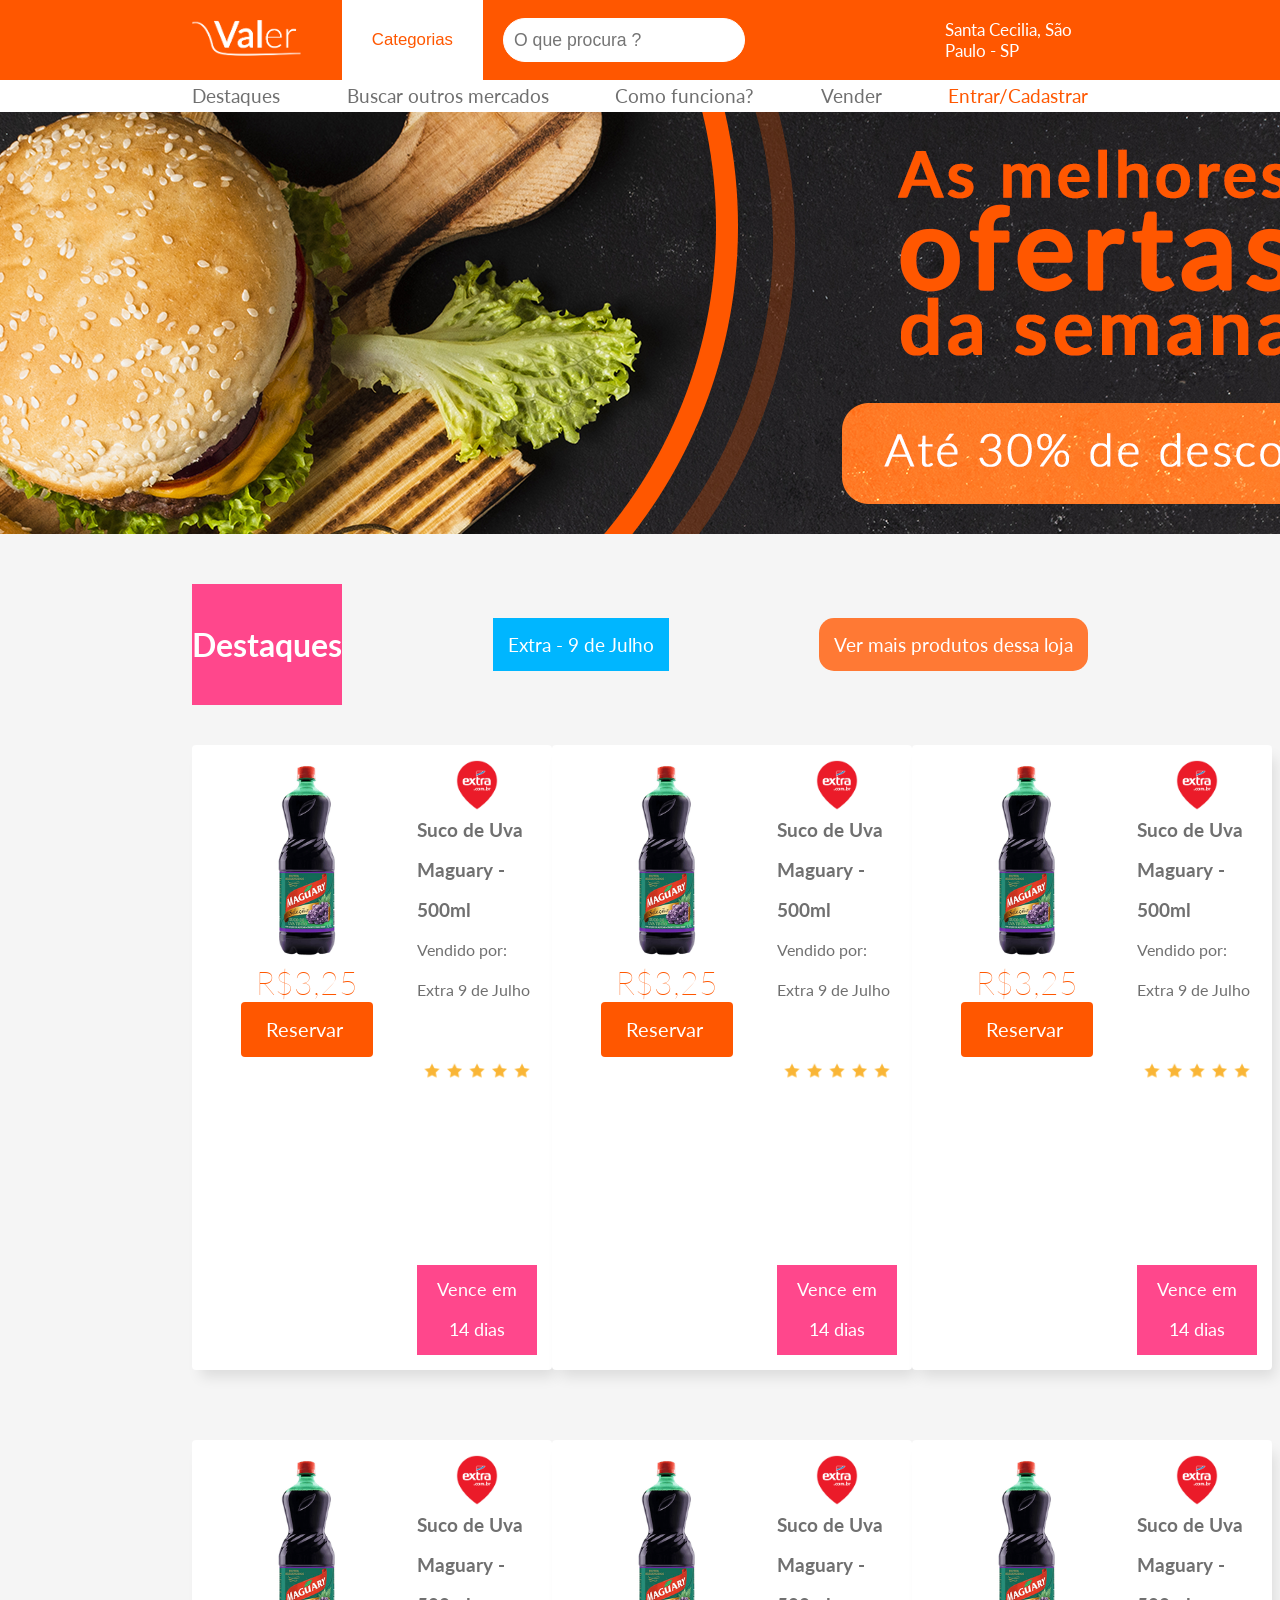
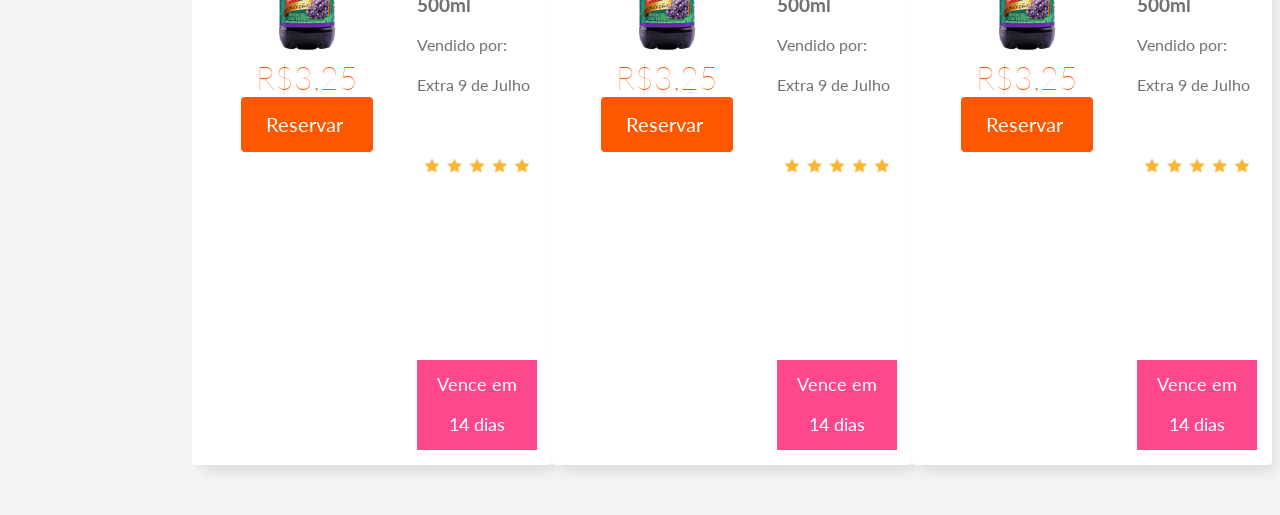
==== frontend/base/index.html @ 22cd8d15 "banco de dados" ====
<!DOCTYPE html>
<html lang="pt-br">

<head>
    <meta charset="UTF-8">
    <meta name="viewport" content="width=device-width, initial-scale=1.0">
    <meta http-equiv="X-UA-Compatible" content="ie=edge">
    <title>Página inicial Valer</title>
    <link rel="stylesheet" href="css/style.css">
    <script src="https://kit.fontawesome.com/596c3beb95.js"></script>
</head>

<body>
    <div id="login" class="fundo-modal">
        <div class="conteudo-modal">
            <a class="fechar" href="#">X</a>
            <div class="cadastro-modal">
                <img src="" alt="">
                <form action="">
                    <input type="text" placeholder="Insira seu nome e sobrenome">
                    <input type="text" placeholder="Insira seu email">
                    <input type="text" placeholder="insira seu CPF ou CNPJ">
                </form>
            </div>

            <div class="login-modal">
                <img src="" alt="">
                <form action="">
                    <input type="text" placeholder="Insira seu nome e sobrenome">
                    <input type="text" placeholder="Insira seu email">
                    <input type="text" placeholder="insira seu CPF ou CNPJ">
                </form>
            </div>

            <div class="cover-cadastro">
                <button class="btn-login">
                    login
                </button>
            </div>

        </div>

    </div>
    <header>
        <div class="background-laranja">
            <nav class="container">
                <ul class="barra-mobile">
                    <li><a href="index.html"><i class="fas fa-home"></i>Voltar</a></li>
                    <li><a href="index.html"><i class="fas fa-search-location"></i>Mercados</a></li>
                    <li><a href="index.html"><i class="fas fa-calendar-check"></i>Reservas</a></li>
                    <li><a href="index.html"><i class="fas fa-user"></i>Conta</a></li>
                    <li><a href="index.html"><i class="fas fa-bars"></i>Menu</a></li>
                </ul>
            </nav>
        </div>

        <div class="background-laranja">
            <nav class="container">
                <div class="barra-desktop">
                    <nav class="barra-cima">
                        <a href="index.html"><img class="logo-valer" src="img/logo-valer.png"
                                alt="Logo da Valer - Clicar para Voltar para a página inicial"></a>
                        <button class="categorias">Categorias <i class="fas fa-bars"></i></button>
                        <div class="barra_pesquisa">
                            <i class="fas fa-search"></i>
                            <input type="search" id="pesquisa-produtos" name="" placeholder="O que procura ?">
                        </div>
                        <a href="#"><i class="fas fa-map-marker-alt"></i> Santa Cecilia, São Paulo - SP</a>
                    </nav>
                </div>
            </nav>
        </div>

        <div class="background-branco">
            <div class="barra-desktop">
                <nav class="container">
                    <ul>
                        <li><a href="index.html">Destaques</a></li>
                        <li><a href="busca.html">Buscar outros mercados</a></li>
                        <li><a href="Sobre.html">Como funciona?</a></li>
                        <li><a href="gerenciamento de produtos.html">Vender</a></li>
                        <li class="login"><a class="login" href="Cadastro.html"><i class="fas fa-user"></i>
                                Entrar/Cadastrar</a>
                        </li>
                    </ul>
                </nav>
            </div>
        </div>

    </header>

    <main>

        <div class="container">
            <div class="search-cat">
                <div class="barra_pesquisa-mobile">
                    <i class="fas fa-search"></i>
                    <label for="pesquisa-produtos">
                        <input type="search" id="pesquisa-produtos" name="" placeholder="O que procura ?">
                    </label>
                </div>
                <a href="#"><i class="fas fa-bars"></i>categorias</a>
            </div>
        </div>

        <div class="banner container">
            <img class="listras" src="img/banner-home.png" alt="">
        </div>
        <!-- INICIO DA VITRINE DOS PRODUTOS -->
        <div class="onde_vende container">
            <h3>Destaques</h3><a class="mercado" href="#">Extra - 9 de Julho</a><a class="vermais" href="#">Ver mais
                produtos dessa loja <i class="fas fa-sign-in-alt"></i></a>
        </div>

        <section class="container">
            <div class="container produtos">
                <div class="card-produto">
                    <div class="foto_produto">
                        <img src="img/produtos/Suco-de-Uva-Maguary-Selecao-Tinto-15l.png"
                            alt="Imagem do Suco de Uva Maguary Concentrado">
                        <p class="preco">R$3,25</p>
                        <p class="preco-riscado"></p>
                        <button class="btn-reserva"><a href="produtos.html">Reservar<i class="fas fa-calendar-check"></a></i></button>
                    </div>
                    <div class="informacoes_produto">
                        <img class="marca-mercado" src="img/marcas/logo_extra.jpg" alt="logo mercado Extra">
                        <h3 class="titulo_produto">Suco de Uva Maguary - 500ml</h3>
                        <p class="local_venda">Vendido por: <span>Extra 9 de Julho</span></p>
                        <img class="avaliacao"
                            src="img/evaluation-five-star-rating-favorite-like-recommend-icon-of-star-rating-png-256_256.png"
                            alt="">
                        <div class="vencimento">
                            <p>Vence em 14 dias</p>
                        </div>
                    </div>
                </div>

                <div class="card-produto">
                    <div class="foto_produto">
                        <img src="img/produtos/Suco-de-Uva-Maguary-Selecao-Tinto-15l.png"
                            alt="Imagem do Suco de Uva Maguary Concentrado">
                        <p class="preco">R$3,25</p>
                        <p class="preco-riscado"></p>
                        <button class="btn-reserva"><a href="produtos.html">Reservar<i class="fas fa-calendar-check"></a></i></button>
                    </div>
                    <div class="informacoes_produto">
                        <img class="marca-mercado" src="img/marcas/logo_extra.jpg" alt="logo mercado Extra">
                        <h3 class="titulo_produto">Suco de Uva Maguary - 500ml</h3>
                        <p class="local_venda">Vendido por: <span>Extra 9 de Julho</span></p>
                        <img class="avaliacao"
                            src="img/evaluation-five-star-rating-favorite-like-recommend-icon-of-star-rating-png-256_256.png"
                            alt="">
                        <div class="vencimento">
                            <p>Vence em 14 dias</p>
                        </div>
                    </div>
                </div>

                <div class="card-produto">
                    <div class="foto_produto">
                        <img src="img/produtos/Suco-de-Uva-Maguary-Selecao-Tinto-15l.png"
                            alt="Imagem do Suco de Uva Maguary Concentrado">
                        <p class="preco">R$3,25</p>
                        <p class="preco-riscado"></p>
                        <button class="btn-reserva"><a href="produtos.html">Reservar<i class="fas fa-calendar-check"></a></i></button>
                    </div>
                    <div class="informacoes_produto">
                        <img class="marca-mercado" src="img/marcas/logo_extra.jpg" alt="logo mercado Extra">
                        <h3 class="titulo_produto">Suco de Uva Maguary - 500ml</h3>
                        <p class="local_venda">Vendido por: <span>Extra 9 de Julho</span></p>
                        <img class="avaliacao"
                            src="img/evaluation-five-star-rating-favorite-like-recommend-icon-of-star-rating-png-256_256.png"
                            alt="">
                        <div class="vencimento">
                            <p>Vence em 14 dias</p>
                        </div>
                    </div>
                </div>
            </div>

            <div class="container produtos">
                <div class="card-produto">
                    <div class="foto_produto">
                        <img src="img/produtos/Suco-de-Uva-Maguary-Selecao-Tinto-15l.png"
                            alt="Imagem do Suco de Uva Maguary Concentrado">
                        <p class="preco">R$3,25</p>
                        <p class="preco-riscado"></p>
                        <button class="btn-reserva"><a href="produtos.html">Reservar<i class="fas fa-calendar-check"></a></i></button>
                    </div>
                    <div class="informacoes_produto">
                        <img class="marca-mercado" src="img/marcas/logo_extra.jpg" alt="logo mercado Extra">
                        <h3 class="titulo_produto">Suco de Uva Maguary - 500ml</h3>
                        <p class="local_venda">Vendido por: <span>Extra 9 de Julho</span></p>
                        <img class="avaliacao"
                            src="img/evaluation-five-star-rating-favorite-like-recommend-icon-of-star-rating-png-256_256.png"
                            alt="">
                        <div class="vencimento">
                            <p>Vence em 14 dias</p>
                        </div>
                    </div>
                </div>

                <div class="card-produto">
                    <div class="foto_produto">
                        <img src="img/produtos/Suco-de-Uva-Maguary-Selecao-Tinto-15l.png"
                            alt="Imagem do Suco de Uva Maguary Concentrado">
                        <p class="preco">R$3,25</p>
                        <p class="preco-riscado"></p>
                        <button class="btn-reserva"><a href="produtos.html">Reservar<i class="fas fa-calendar-check"></a></i></button>
                    </div>
                    <div class="informacoes_produto">
                        <img class="marca-mercado" src="img/marcas/logo_extra.jpg" alt="logo mercado Extra">
                        <h3 class="titulo_produto">Suco de Uva Maguary - 500ml</h3>
                        <p class="local_venda">Vendido por: <span>Extra 9 de Julho</span></p>
                        <img class="avaliacao"
                            src="img/evaluation-five-star-rating-favorite-like-recommend-icon-of-star-rating-png-256_256.png"
                            alt="">
                        <div class="vencimento">
                            <p>Vence em 14 dias</p>
                        </div>
                    </div>
                </div>

                <div class="card-produto">
                    <div class="foto_produto">
                        <img src="img/produtos/Suco-de-Uva-Maguary-Selecao-Tinto-15l.png"
                            alt="Imagem do Suco de Uva Maguary Concentrado">
                        <p class="preco">R$3,25</p>
                        <p class="preco-riscado"></p>
                        <button class="btn-reserva"><a href="produtos.html">Reservar<i class="fas fa-calendar-check"></a></i></button>
                    </div>
                    <div class="informacoes_produto">
                        <img class="marca-mercado" src="img/marcas/logo_extra.jpg" alt="logo mercado Extra">
                        <h3 class="titulo_produto">Suco de Uva Maguary - 500ml</h3>
                        <p class="local_venda">Vendido por: <span>Extra 9 de Julho</span></p>
                        <img class="avaliacao"
                            src="img/evaluation-five-star-rating-favorite-like-recommend-icon-of-star-rating-png-256_256.png"
                            alt="">
                        <div class="vencimento">
                            <p>Vence em 14 dias</p>
                        </div>
                    </div>
                </div>
            </div>
        </section>
    </main>
</body>

</html>
---- frontend/base/css/style.css ----
@import url('https://fonts.googleapis.com/css?family=Lato:300,400,700&display=swap');
* {
    margin: 0;
    padding: 0;
}

:root {
    --laranja-valer: #FF5700;
    --laranja-claro: #FF7934;
    --cinza-fonte: #707070;
    --cinza-fumaca: #f5f5f5;
    --rosa-valer: #FF478C;
    --azul-valer: #00B6FF;
}

.container {
    margin: auto;
    width: 90vw;
}

body {
    background-color: var(--cinza-fumaca);
    font-family: lato;
}

/*HEADER----------------------------------------------*/

header nav ul {
    display: flex;
    justify-content: space-between;
}

.logo-valer {
    margin: 20px 30px 20px 0px;
    height: 36px;
}

/*Estilo do menu*/

header nav ul li, a {
    font-size: 0.9em;
    font-family: lato;
    color: white;
    list-style-type: none;
    text-decoration: none;
    font-size: 1.05em;
}

header nav ul li a {
    display: flex;
    align-items: center;
    flex-direction: column;
    margin: 5px 0px 5px 0px;
    font-size: 1.05em;
}

.login a {
    display: flex;
    flex-direction: row;
}

.barra-desktop {
    justify-content: space-between;
    display: flex;
    

}

.barra-cima {
    display: flex;
    justify-content: space-between;
    align-items: center;
    margin: auto;
    width: 100%;
}

.barra-desktop nav ul li a {
    color: var(--cinza-fonte);
}

.barra-desktop nav ul .login {
    color: var(--laranja-valer);
}

/* .barra-desktop nav ul .login:hover {
    color: white;
} */

.barra-desktop nav ul {
    display: flex;
    align-items: center;
    justify-content: space-between;
    font-size: 1.05em;
}


.barra-desktop nav ul li :hover {
    color: var(--laranja-valer);
}

.sub-barra ul li a {
    color: var(--laranja-valer);
}

.background-laranja {
    background-color: var(--laranja-valer);
}

.background-branco {
    background-color: white;
}

.categorias {
    background-color: white;
    padding: 30px;
    border: none;
    cursor: pointer;
    color: var(--laranja-valer);
    font-size: 1.05em;
}

.barra_pesquisa {
    border: solid 1px white;
    border-radius: 30px;
    padding: 10px;
    color: var(--cinza-fonte);
    background-color: white;
    flex-grow: 1;
    margin: 0px 200px 0px 20px;
    font-size: 1.05em;
}

.barra_pesquisa input {
    background-color: transparent;
    color: var(--cinza-fonte);
    border: none;
    font-size: 1.05em;
}

/*Barra de pesquisa e botão de categorias mobile*/

.barra_pesquisa-mobile {
    display: flex;
    border: solid 1px var(--cinza-fumaca);
    border-radius: 30px;
    background-color: var(--cinza-fumaca);
    padding: 8px;
    flex-grow: 1;
    margin-right: 20px;
}

.barra_pesquisa-mobile input {
    background-color: transparent;
    border: none;
}

.barra_pesquisa-mobile i {
    color: var(--cinza-fonte);
    margin-right: 8px;
}

.search-cat a i {
    margin-right: 8px;
}

.search-cat {
    margin-top: 50px;
    display: flex;
    justify-content: space-between;
    align-items: center;
    margin-bottom: 20px;
}

.search-cat a {
    border: solid 1px var(--laranja-valer);
    border-radius: 30px;
    background-color: var(--laranja-valer);
    padding: 8px;
}

/*----------------------------------------------*/

/*HOME - produtos destaques*/

.banner {
    display: flex;
    justify-content: center;
}

.onde_vende {
    display: flex;
    justify-content: space-between;
    align-items: center;
    margin-bottom: 20px;
    margin-top: 50px;
}

.vermais {
    background-color: #FF7934;
    padding: 15px;
    border-radius: 0px;
}

.vitrine {
    display: flex;
    justify-content: space-between;
}

.onde_vende a {
    font-size: 1.2em;
    /* color: var(--laranja-valer); */
}

.onde_vende h3 {
    font-size: 2em;
    color: white;
    background-color: var(--rosa-valer);
    padding: 41px 0px;
}

.mercado {
    color: white;
    padding: 15px;
    background-color: var(--azul-valer);
}

/*               CARD DOS PRODUTOS          */

.preco {
    color: var(--laranja-valer);
    font-weight: 100;
    font-size: 2em;
}

.btn-reserva {
    border-radius: 4px;
    background-color: var(--laranja-valer);
    color: white;
    border: none;
    padding: 15px 25px;
    font-size: 1.2em;
    margin-bottom: 0px;
    position: absolute;
    bottom: 0;
    left: 0;
}

.btn-reserva i {
    margin-left: 5px;
}

.vence {
    color: red;
}

.produtos {
    display: flex;
    border-radius: 4px;
    margin-bottom: 50px;
    flex-direction: column;
}

.card-produto {
    display: flex;
    background-color: white;
    padding: 15px;
    border-radius: 4px;
    -webkit-box-shadow: 6px 10px 14px -3px rgba(0, 0, 0, 0.1);
    -moz-box-shadow: 6px 10px 14px -3px rgba(0, 0, 0, 0.1);
    box-shadow: 6px 10px 14px -3px rgba(0, 0, 0, 0.1);
    margin-top: 20px;
}

.foto_produto {
    text-align: center;
    margin-right: 10px;
}

.foto_produto img {
    height: 200px;
}

.informacoes_produto {
    display: flex;
    flex-direction: column;
    align-items: center;
    line-height: 2.5em;
    text-align: left;
    font-size: 1em;
    color: #707070;
}

.marca-mercado {
    height: 50px;
}

.vencimento {
    display: flex;
    align-content: flex-start;
    text-align: center;
}

.vencimento p {
    padding: 5px 8px;
    font-size: 1.1em;
    color: white;
    background-color: var(--rosa-valer);
}

.avaliacao {
    height: 120px;
}

/*               FIM - CARD PRODUTOS         */

/*------MODAL CADASTRO/LOGIN------------------*/

.fundo-modal {
    position: fixed;
    z-index: 0;
    background-color: rgba(0, 0, 0, 0.7);
    width: 100vw;
    height: 100vh;
    display: flex;
    justify-content: center;
    align-items: center;
    visibility: hidden;
    opacity: 0;
}

.fundo-modal:target {
    visibility: visible;
    opacity: 1;
}

.fechar {
    right: 20px;
    position: absolute;
    z-index: 1;
}

.conteudo-modal {
    position: relative;
    background-color: white;
    width: 800px;
    height: 400px;
    display: flex;
}

.cadastro-modal {
    background-color: #707070;
    width: 50%;
    height: 100%;
    display: flex;
    justify-content: center;
    align-items: center;
}

.cadastro-modal form {
    display: flex;
    flex-direction: column;
    width: 70%;
}

.cadastro-modal form input {
    margin: 5px;
}

/*LOGIN*/

.login-modal {
    background-color: #F5F5F5;
    width: 50%;
    height: 100%;
    display: flex;
    justify-content: center;
    align-items: center;
}

.login-modal form {
    display: flex;
    flex-direction: column;
    width: 70%;
}

.login-modal form input {
    margin: 5px;
}

.cover-cadastro {
    position: absolute;
    background-color: orange;
    width: 400px;
    height: 400px;
    right: ;
    display: flex;
    align-items: center;
    justify-content: center;
}

.btn-login {
    border: none;
    background-color: white;
    color: #707070;
    padding: 10px 40px;
    text-transform: uppercase;
}

/*--------------------------------------------*/

/*-----------------GERENCIAMENTO DE PRODUTOS--------*/

.cads {
    display: flex;
    justify-content: space-between;
    text-align: center;
    margin-top: 180px;
    font-weight: 700;
}

.cad {
    background-color: var(--laranja-valer);
    padding: 15px;
    border-radius: 4px;
    line-height: 1.5em;
}

.icon-cad {
    font-size: 2em;
    color: var(--laranja-valer);
    background-color: white;
    border-radius: 4px;
    padding: 10px;
}

/*-------------------------------------------------*/

/* Adicionar Produto */

.titulo_add_produto{
    margin-top: 20px;
    text-align: center;
    color: var(--laranja-valer);
}

.doacao{
    display: flex;
    align-content: center;
    text-align: center;
    font-size: 1.3em;
    color: var(--cinza-fonte);

}

.doacao input{
    
    margin-right: 5px;
    margin-left: 15px;
}

.card_add_produto {
    width: 100%;
    background-color: white;
    margin: auto;
    margin-top: 30px;
    margin-bottom: 30px;
    display: flex;
    color: gray;
    border-radius: 4px;
    display: flex;
    flex-direction: column;
    -webkit-box-shadow: 6px 10px 14px -3px rgba(0, 0, 0, 0.1);
    -moz-box-shadow: 6px 10px 14px -3px rgba(0, 0, 0, 0.1);
    box-shadow: 6px 10px 14px -3px rgba(0, 0, 0, 0.1);
}

.form_add_produto {
    margin-left: auto;
    margin-right: auto;
    margin-top: 50px;
    display: flex;
    flex-direction: column;
}

.form_add_produto input {
    height: 30px;
    border-radius: 4px;
    margin-bottom: 10px;
    background-color: none;
    border: none;
    border-bottom: solid 2px var(--laranja-valer);
    border-radius: 0;
    font-size: 1.2em;
}

.form_add_produto label {
    color: var(--laranja-valer);
    margin-bottom: 10px;
    display: flex;
    flex-direction: column;
    font-size: 17px;
}

.form_add_produto p {
    margin-bottom: 10px;
    font-size: 1.4em;
}

.form_add_produto .img_add {
    height: 50px;
    width: 110px;
    background-color: #FF5700;
    padding-left: 50px;
    padding-top: 30px;
    color: white;
}

.form_add_produto button {
    height: 40px;
    width: 300px;
    margin-top: 10px;
    margin-bottom: 20px;
    padding: 10px;
    font-size: 15px;
    color: white;
    background-color: var(--laranja-valer);
    border: none;
    border-radius: 4px;
}

output {
    text-align: center;
}

.form_add_produto input::placeholder {
    padding: 5px;
}

/**/

/* Sobre */

.banner_sobre {
    background-image: linear-gradient(rgba(255, 60, 0, 0.100), rgba(252, 0, 0, 0.822)), url(../img/cestabasica.jpg);
    background-size: cover;
    background-repeat: no-repeat;
    height: 260px;
    position: relative;
    background-position: center;
}

.sobre_h1 {
    color: var(--laranja-valer);
    font-size: 60px;
    text-align: center;
    margin-top: 40px;
}

.sobre_texto {
    margin-top: 40px;
    margin-bottom: 60px;
    text-align: justify;
    font-size: 23px;
}

.card-comentario-p {
    margin-bottom: 30px;
}
/*--------------------------------------------*/

/* Tela De Cadastro */

.fundo_cadastro {
    display: flex;
    justify-content: center;
    flex-direction: column;
    background-color: var(--laranja-claro);
    width: 100vw;
    height: 100vh;
}

.redes_cadastro {
    display: flex;
    justify-content: space-between;
    width: 60%;
    margin: auto;
    color: white;
    margin-top: 130px;
    margin-bottom: 120px;
}

.formulario_cadastro a {
    color: black;
}

.cad_cadastro_produto {
    font-size: 60px;
    color: white;
    text-align: center;
    margin-top: 50px;
    margin-bottom: 100px;
    font-family: Impact, Haettenschweiler, 'Arial Narrow Bold', sans-serif;
}

.fotor {
    display: flex;
    align-items: center;
    justify-content: center;
    border-radius: 50%;
    width: 100px;
    height: 100px;
    border: 1px solid white;
    font-size: 25px;
}

a::placeholder, i::placeholder {
    background-color: black;
}

.formulario_cadastro {
    display: flex;
    flex-direction: column;
    align-items: center;
}

.formulario_cadastro input {
    width: 500px;
    padding: 20px;
    background: transparent;
    border: none;
    border-bottom: #F5F5F5 2px solid;
    position: relative;
}

.formulario_cadastro input::placeholder {
    color: white;
}

.formulario_cadastro .bug::placeholder {
    padding: 10px;
}

.formulario_cadastro button {
    width: 550px;
    height: 40px;
    border-radius: 4px;
    background-color: white;
    margin-top: 20px;
    color: #FF5700;
}

.formulario_cadastro label {
    display: flex;
    align-items: center;
}

.formulario_cadastro label input[type=text] {
    color: #F5F5F5;
    padding-left: 30px;
}

.formulario_cadastro label input {
    position: relative;
}

.formulario_cadastro label i {
    position: absolute;
    color: white;
}

.possui_conta {
    color: white;
    text-align: center;
    margin-bottom: 60px;
    font-size: 20px;    
}

/*--------------------------------------------*/

/* Tela BUSCA  */

.fundo_busca {
    background-image: url(../img/background.png);
    background-size: cover;
    background-repeat: no-repeat;
    height: 90vh;
    background-position: center;
    display: flex;
    flex-direction: column;
    justify-content: center;
}

.redondo {
    border-radius: 50%;
    background-color: white;
    color: black;
    text-align: center;
    width: 600px;
    height: 600px;
    display: flex;
    justify-content: space-between;
    flex-wrap: wrap;
    flex-direction: column;
    color: gray;
    margin: auto;
    margin-top: 100px;
    -webkit-box-shadow: 6px 16px 36px -17px rgba(69, 69, 69, 1);
    -moz-box-shadow: 6px 16px 36px -17px rgba(69, 69, 69, 1);
    box-shadow: 6px 16px 36px -17px rgba(69, 69, 69, 1);
    animation: blinker 2s linear infinite;
    animation-duration: 3s;
    position: relative;
}
.buscatexto h2{
    text-align: center;
    font-size: 30px;
    margin-top: 30px;
}

@keyframes blinker {
    50% {
        opacity: 0;
    }
}

.redondo h3 {
    position: absolute;
    color: var(--laranja-claro);
    top:140px;
    left: 120px;
    text-align: center;
    font-size: 25px;
}

.fa-money-check {
    margin: auto;
    color: gray;
    font-size: 80px;
    margin-top: 40px;
}

.fa-store-alt {
    font-size: 80px;
    color: deeppink;
    position: absolute;
    bottom: 100px;
    left: 240px;;
}

.buscatexto {
    margin-top: 70px;
    color: white;
    text-align: center;
}


/* ----------------- */ 

/* Oagina de produtos */

.container_produto1{
    width: 90%;
    margin: auto;
}

.titulo-produtos{
    margin-bottom: 20px;
}

.card_pagina_produtos {
    display: flex;
    justify-content: center;
    align-items: center;
    background-color: white;
    height: 430px;
    width: 500px;
    padding: 20px;
    border-radius: 4px;
    -webkit-box-shadow: 6px 10px 14px -3px rgba(0, 0, 0, 0.1);
    -moz-box-shadow: 6px 10px 14px -3px rgba(0, 0, 0, 0.1);
    box-shadow: 6px 10px 14px -3px rgba(0, 0, 0, 0.1);
    margin: 160px auto 20px;
}
.card_pagina_produtos button {
    margin-top: 1px;
}

.card_produto {
    display: flex;
    justify-content: center;
    align-items: center;
    background-color: white;
    height: 430px;
    width: 500px;
    padding: 20px;
    border-radius: 4px;
    -webkit-box-shadow: 6px 10px 14px -3px rgba(0, 0, 0, 0.1);
    -moz-box-shadow: 6px 10px 14px -3px rgba(0, 0, 0, 0.1);
    box-shadow: 6px 10px 14px -3px rgba(0, 0, 0, 0.1);
    margin-top: 60px;
}

.descricao-texto img {
    height: 40px;
}

.foto_produto-suco img {
    width: 280px;
    height: 280px;
}

.foto_produto-suco {
    display: flex;
    flex-direction: column;
    align-items: center;
    width: 240px;
    height: 400px;
    line-height: 69px;
}

.card-comentario {
    background-color: white;
    height: 400px;
    width: 100%;
    margin-bottom: 45px;
    border-radius: 4px;
    -webkit-box-shadow: 6px 10px 14px -3px rgba(0, 0, 0, 0.1);
    -moz-box-shadow: 6px 10px 14px -3px rgba(0, 0, 0, 0.1);
    box-shadow: 6px 10px 14px -3px rgba(0, 0, 0, 0.1);
    display: flex;
    flex-direction: column;
    justify-content: center;
    text-align: justify;
    size: 50px;
}

.foto-comentario {
    height: 20px;
}
.foto-comentario p {
    margin-left: 20px;
}

.vencimento-produto {
    display: flex;
    align-items: flex-start;
    padding: 5px 8px;
    font-size: 1.1em;
    color: white;
    margin-top: 30px;
    background-color: var(--rosa-valer);
    border-radius: 4px;
    margin-top: 9px;
}

.card-veja-mais {
    display: flex;
    justify-content: space-between;
    align-items: center;
    background-color: white;
    border-radius: 4px;
    -webkit-box-shadow: 6px 10px 14px -3px rgba(0, 0, 0, 0.1);
    -moz-box-shadow: 6px 10px 14px -3px rgba(0, 0, 0, 0.1);
    box-shadow: 6px 10px 14px -3px rgba(0, 0, 0, 0.1);
    width: 300px;
    height: 250px;
    padding: 50px;
    margin-bottom: 20px;
}

.descricao-texto {
    display: flex;
    flex-direction: column;
    align-items: center;
    line-height: 3.1em;
    text-align: left;
    font-size: 1em;
    color: #707070;
    width: 240px;
    height: 400px;
}

.card-produto-suco-veja-mais {
    display: flex;
    background-color: #FF478C;
}

.sessao-produtos{
    display: flex;
    align-items: center;
    margin: auto;
    width: 90vw;
    padding: 5px;
    justify-content: space-between;
}

.foto-produto-suco-veja-mais {
    width: 100px;
    display: flex;
    flex-direction: column;
    align-items: center;
    line-height: 52px;
}

.foto-produto-suco-veja-mais img {
    width: 200px;
    height: 200px;
}

.card-veja-mais .descricao-texto {
    width: 100px;
    height: 200px;
    font-size: 15px;
    text-align: center;
    line-height:40px;
}

.card-veja-mais .descricao-texto p {
    line-height: 25px;
}

.card-veja-mais .btn-reserva {
    height: 40px;
    padding: 10px;
    font-size: 18px;
    margin: 0px;
}

.card-veja-mais .preco {
    
}
.foto-comentario-div {
    display: flex;
    padding: 20px;
}
.card-comentario-p {
    text-align: center;
    color: var(--laranja-valer);
    font-size: 25px;
}

/* Codigo de Barras */

.imgcodigo {
    max-width: 65%;
    max-height: 40%;
    margin-top: 25px;
}

.cardcodigo {
    width: 100%;
    height: 530px;
    background-color: white;
    -webkit-box-shadow: 9px 13px 300px 0px rgba(176, 176, 176, 1);
    -moz-box-shadow: 9px 13px 300px 0px rgba(176, 176, 176, 1);
    box-shadow: 9px 13px 300px 0px rgba(176, 176, 176, 1);
    margin: auto;
    margin-bottom: 30px;
    margin-top: 85px;
    display: flex;
    justify-content: center;
    align-items: center;
    flex-direction: column;
    color: gray;
    border-radius: 4px;
}

.cardcodigo p {
    font-size: 26px;
    text-align: center;
}

.cardcodigo img {
    width: 270px;
    height: 270px;
}
/* Dispositivos pequenos (celulares, 600px pra baixo) */

@media only screen and (max-width: 600px) {
    header {
        position: fixed;
        bottom: 0;
        width: 100%;
        z-index: 1;
    }
    .barra-desktop {
        display: none;
    }
    .banner {
        display: none;
    }
    .card-produto {
        position: relative;
    }
    .foto_produto {
        justify-content: space-between;
    }
    .vencimento {
        position: absolute;
        bottom: 0;
        right: 0;
    }
    .vencimento p {
        border-radius: 30px 0px 0px 0px;
    }
}

/*                               MEDIA QUERIES                                */


/* Dispositivos pequenos (tablets em modo retrato e celulares 600px pra cima) */

@media only screen and (min-width: 600px) {
    .barra-mobile {
        position: fixed;
        bottom: 0;
        width: 100%;
    }
    .vermais {
        border-radius: 15px;
    }
    .cads {
        margin-top: 20px;
    }
}

/* Dispositivos médios (tablets em modo paisagem, 768px pra cima) */

@media only screen and (min-width: 768px) {
    .barra-mobile {
        display: none;
    }
    .container {
        width: 70vw;
    }
    .search-cat {
        display: none;
    }
    .banner {
        margin-top: 90px;
    }
    header {
        position: fixed;
        top: 0;
        width: 100%;
    }
    .btn-reserva {
        position: unset;
        bottom: ;
        left: ;
        margin-bottom: 0px;
    }

    .container-produtos{
        flex-direction: column;
    }
}

/* Dispositivos grandes (Notebooks/desktops, 992px pra cima) */

@media only screen and (min-width: 992px) {
    .produtos {
        flex-direction: row;
        justify-content: space-between;
        align-content: center;
    }
    .card-produto {
        justify-content:
    }
    .vencimento p {
        margin-top: 135px;
    }
}

/* Dispositivos extra-grandes (Notebooks e desktops, 1366px pra cima) */

@media only screen and (min-width: 1366px) {
    .vencimento p {
        margin-top: 0px;
    }
    .onde_vende h3 {
        font-size: 2em;
        color: var(--cinza-fonte);
        background-color: rgba(0, 0, 0, 0);
        padding: 31px 0px;
    }
    .card_add_produto {
        display: flex;
        flex-direction: row;
        margin-top: 120px;
    }
    .cads {
        margin-top: 120px;
    }

    .container-produtos{
        flex-direction: row;
    }

    .btn-reserva{
        margin-top: 40px;
    }

    .marca-mercado{
        height: 86px;
    }
}
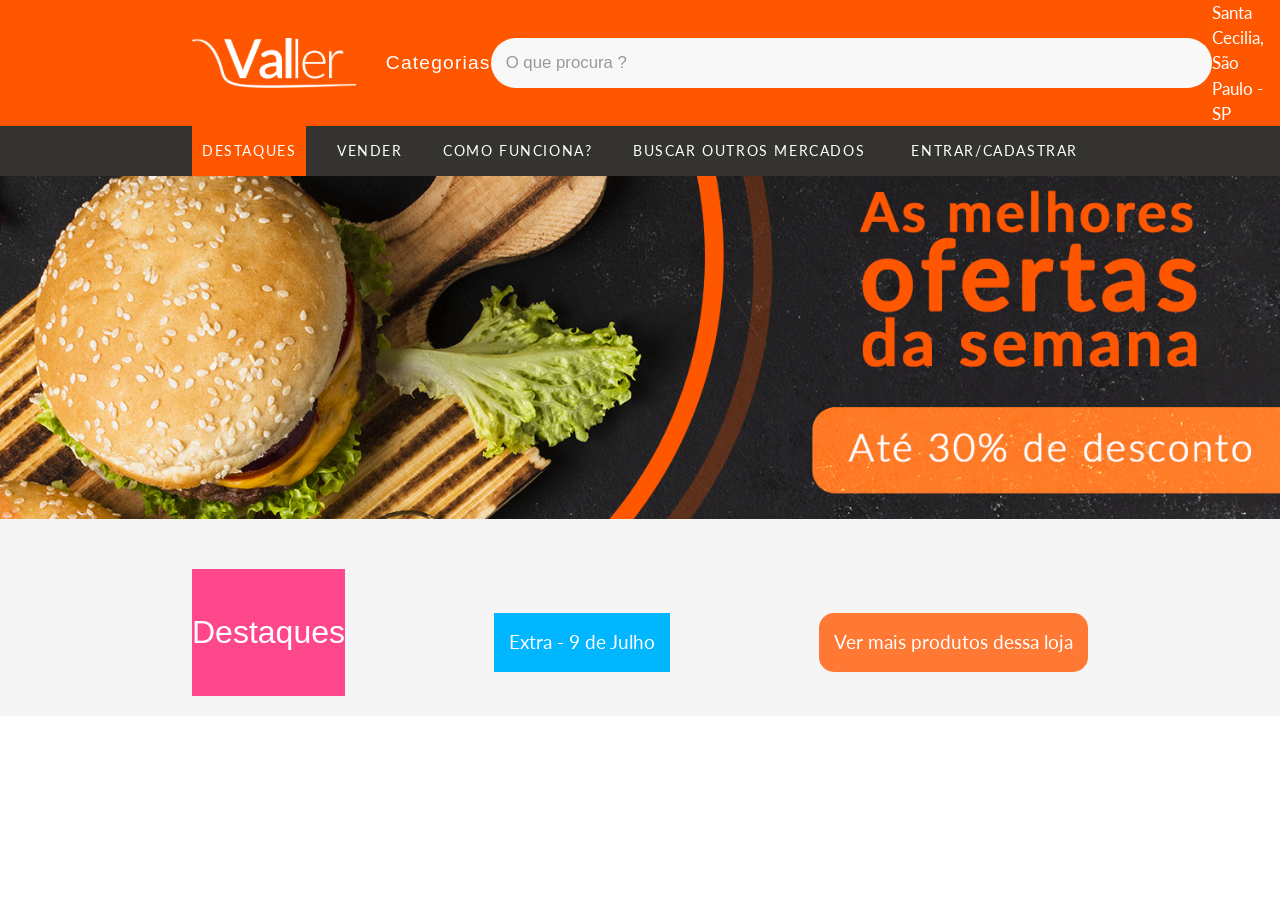
==== commit d5521429: "Valler 2.0" ====
--- a/frontend/base/index.html
+++ b/frontend/base/index.html
@@ -7,7 +7,10 @@
     <meta http-equiv="X-UA-Compatible" content="ie=edge">
     <title>Página inicial Valer</title>
     <link rel="stylesheet" href="css/style.css">
+    <link rel="stylesheet" href="css/uikit.min.css" />
     <script src="https://kit.fontawesome.com/596c3beb95.js"></script>
+    <script src="https://cdn.jsdelivr.net/npm/uikit@3.2.2/dist/js/uikit.min.js"></script>
+    <script src="https://cdn.jsdelivr.net/npm/uikit@3.2.2/dist/js/uikit-icons.min.js"></script>
 </head>
 
 <body>
@@ -56,15 +59,27 @@
 
         <div class="background-laranja">
             <nav class="container">
-                <div class="barra-desktop">
+                <div class="barra-desktop container">
                     <nav class="barra-cima">
-                        <a href="index.html"><img class="logo-valer" src="img/logo-valer.png"
+                        <a href="index.html"><img class="logo-valer" src="img/valler_logo_novo.png"
                                 alt="Logo da Valer - Clicar para Voltar para a página inicial"></a>
                         <button class="categorias">Categorias <i class="fas fa-bars"></i></button>
-                        <div class="barra_pesquisa">
+                        <!-- <div class="">
                             <i class="fas fa-search"></i>
-                            <input type="search" id="pesquisa-produtos" name="" placeholder="O que procura ?">
-                        </div>
+                            <input class="uk-search-input" type="search" id="pesquisa-produtos" name="" placeholder="O que procura ?">
+                        </div> -->
+                        <nav class="uk-navbar-container uk-navbar">
+                            <div class="uk-navbar-left container">
+                        
+                                <div class="uk-navbar-item">
+                                    <form class="uk-search uk-search-navbar">
+                                        <span uk-search-icon></span>
+                                        <input class="uk-search-input" type="search" placeholder="O que procura ?">
+                                    </form>
+                                </div>
+                        
+                            </div>
+                        </nav>
                         <a href="#"><i class="fas fa-map-marker-alt"></i> Santa Cecilia, São Paulo - SP</a>
                     </nav>
                 </div>
@@ -72,8 +87,8 @@
         </div>
 
         <div class="background-branco">
-            <div class="barra-desktop">
-                <nav class="container">
+            <div class="barra-desktop container">
+                <!-- <nav class="container">
                     <ul>
                         <li><a href="index.html">Destaques</a></li>
                         <li><a href="busca.html">Buscar outros mercados</a></li>
@@ -83,7 +98,16 @@
                                 Entrar/Cadastrar</a>
                         </li>
                     </ul>
-                </nav>
+                </nav> -->
+
+                <ul class="uk-subnav uk-subnav-pill" uk-margin>
+                    <li class="uk-active"><a href="index.html">Destaques</a></li>
+                    <li><a href="gerenciamento de produtos.html">Vender</a></li>
+                    <li><a href="#">Como funciona?</a></li>
+                    <li><a href="#">Buscar outros mercados</a></li>
+                    <li class="laranja-valler"><a class="laranja-valler" href="#login"><span uk-icon="sign-in"></span>&nbsp;</span>Entrar/Cadastrar</a></li>
+                </ul>
+
             </div>
         </div>
 
@@ -103,7 +127,7 @@
             </div>
         </div>
 
-        <div class="banner container">
+        <div class="banner">
             <img class="listras" src="img/banner-home.png" alt="">
         </div>
         <!-- INICIO DA VITRINE DOS PRODUTOS -->
@@ -112,137 +136,6 @@
                 produtos dessa loja <i class="fas fa-sign-in-alt"></i></a>
         </div>
 
-        <section class="container">
-            <div class="container produtos">
-                <div class="card-produto">
-                    <div class="foto_produto">
-                        <img src="img/produtos/Suco-de-Uva-Maguary-Selecao-Tinto-15l.png"
-                            alt="Imagem do Suco de Uva Maguary Concentrado">
-                        <p class="preco">R$3,25</p>
-                        <p class="preco-riscado"></p>
-                        <button class="btn-reserva"><a href="produtos.html">Reservar<i class="fas fa-calendar-check"></a></i></button>
-                    </div>
-                    <div class="informacoes_produto">
-                        <img class="marca-mercado" src="img/marcas/logo_extra.jpg" alt="logo mercado Extra">
-                        <h3 class="titulo_produto">Suco de Uva Maguary - 500ml</h3>
-                        <p class="local_venda">Vendido por: <span>Extra 9 de Julho</span></p>
-                        <img class="avaliacao"
-                            src="img/evaluation-five-star-rating-favorite-like-recommend-icon-of-star-rating-png-256_256.png"
-                            alt="">
-                        <div class="vencimento">
-                            <p>Vence em 14 dias</p>
-                        </div>
-                    </div>
-                </div>
-
-                <div class="card-produto">
-                    <div class="foto_produto">
-                        <img src="img/produtos/Suco-de-Uva-Maguary-Selecao-Tinto-15l.png"
-                            alt="Imagem do Suco de Uva Maguary Concentrado">
-                        <p class="preco">R$3,25</p>
-                        <p class="preco-riscado"></p>
-                        <button class="btn-reserva"><a href="produtos.html">Reservar<i class="fas fa-calendar-check"></a></i></button>
-                    </div>
-                    <div class="informacoes_produto">
-                        <img class="marca-mercado" src="img/marcas/logo_extra.jpg" alt="logo mercado Extra">
-                        <h3 class="titulo_produto">Suco de Uva Maguary - 500ml</h3>
-                        <p class="local_venda">Vendido por: <span>Extra 9 de Julho</span></p>
-                        <img class="avaliacao"
-                            src="img/evaluation-five-star-rating-favorite-like-recommend-icon-of-star-rating-png-256_256.png"
-                            alt="">
-                        <div class="vencimento">
-                            <p>Vence em 14 dias</p>
-                        </div>
-                    </div>
-                </div>
-
-                <div class="card-produto">
-                    <div class="foto_produto">
-                        <img src="img/produtos/Suco-de-Uva-Maguary-Selecao-Tinto-15l.png"
-                            alt="Imagem do Suco de Uva Maguary Concentrado">
-                        <p class="preco">R$3,25</p>
-                        <p class="preco-riscado"></p>
-                        <button class="btn-reserva"><a href="produtos.html">Reservar<i class="fas fa-calendar-check"></a></i></button>
-                    </div>
-                    <div class="informacoes_produto">
-                        <img class="marca-mercado" src="img/marcas/logo_extra.jpg" alt="logo mercado Extra">
-                        <h3 class="titulo_produto">Suco de Uva Maguary - 500ml</h3>
-                        <p class="local_venda">Vendido por: <span>Extra 9 de Julho</span></p>
-                        <img class="avaliacao"
-                            src="img/evaluation-five-star-rating-favorite-like-recommend-icon-of-star-rating-png-256_256.png"
-                            alt="">
-                        <div class="vencimento">
-                            <p>Vence em 14 dias</p>
-                        </div>
-                    </div>
-                </div>
-            </div>
-
-            <div class="container produtos">
-                <div class="card-produto">
-                    <div class="foto_produto">
-                        <img src="img/produtos/Suco-de-Uva-Maguary-Selecao-Tinto-15l.png"
-                            alt="Imagem do Suco de Uva Maguary Concentrado">
-                        <p class="preco">R$3,25</p>
-                        <p class="preco-riscado"></p>
-                        <button class="btn-reserva"><a href="produtos.html">Reservar<i class="fas fa-calendar-check"></a></i></button>
-                    </div>
-                    <div class="informacoes_produto">
-                        <img class="marca-mercado" src="img/marcas/logo_extra.jpg" alt="logo mercado Extra">
-                        <h3 class="titulo_produto">Suco de Uva Maguary - 500ml</h3>
-                        <p class="local_venda">Vendido por: <span>Extra 9 de Julho</span></p>
-                        <img class="avaliacao"
-                            src="img/evaluation-five-star-rating-favorite-like-recommend-icon-of-star-rating-png-256_256.png"
-                            alt="">
-                        <div class="vencimento">
-                            <p>Vence em 14 dias</p>
-                        </div>
-                    </div>
-                </div>
-
-                <div class="card-produto">
-                    <div class="foto_produto">
-                        <img src="img/produtos/Suco-de-Uva-Maguary-Selecao-Tinto-15l.png"
-                            alt="Imagem do Suco de Uva Maguary Concentrado">
-                        <p class="preco">R$3,25</p>
-                        <p class="preco-riscado"></p>
-                        <button class="btn-reserva"><a href="produtos.html">Reservar<i class="fas fa-calendar-check"></a></i></button>
-                    </div>
-                    <div class="informacoes_produto">
-                        <img class="marca-mercado" src="img/marcas/logo_extra.jpg" alt="logo mercado Extra">
-                        <h3 class="titulo_produto">Suco de Uva Maguary - 500ml</h3>
-                        <p class="local_venda">Vendido por: <span>Extra 9 de Julho</span></p>
-                        <img class="avaliacao"
-                            src="img/evaluation-five-star-rating-favorite-like-recommend-icon-of-star-rating-png-256_256.png"
-                            alt="">
-                        <div class="vencimento">
-                            <p>Vence em 14 dias</p>
-                        </div>
-                    </div>
-                </div>
-
-                <div class="card-produto">
-                    <div class="foto_produto">
-                        <img src="img/produtos/Suco-de-Uva-Maguary-Selecao-Tinto-15l.png"
-                            alt="Imagem do Suco de Uva Maguary Concentrado">
-                        <p class="preco">R$3,25</p>
-                        <p class="preco-riscado"></p>
-                        <button class="btn-reserva"><a href="produtos.html">Reservar<i class="fas fa-calendar-check"></a></i></button>
-                    </div>
-                    <div class="informacoes_produto">
-                        <img class="marca-mercado" src="img/marcas/logo_extra.jpg" alt="logo mercado Extra">
-                        <h3 class="titulo_produto">Suco de Uva Maguary - 500ml</h3>
-                        <p class="local_venda">Vendido por: <span>Extra 9 de Julho</span></p>
-                        <img class="avaliacao"
-                            src="img/evaluation-five-star-rating-favorite-like-recommend-icon-of-star-rating-png-256_256.png"
-                            alt="">
-                        <div class="vencimento">
-                            <p>Vence em 14 dias</p>
-                        </div>
-                    </div>
-                </div>
-            </div>
-        </section>
     </main>
 </body>
 
